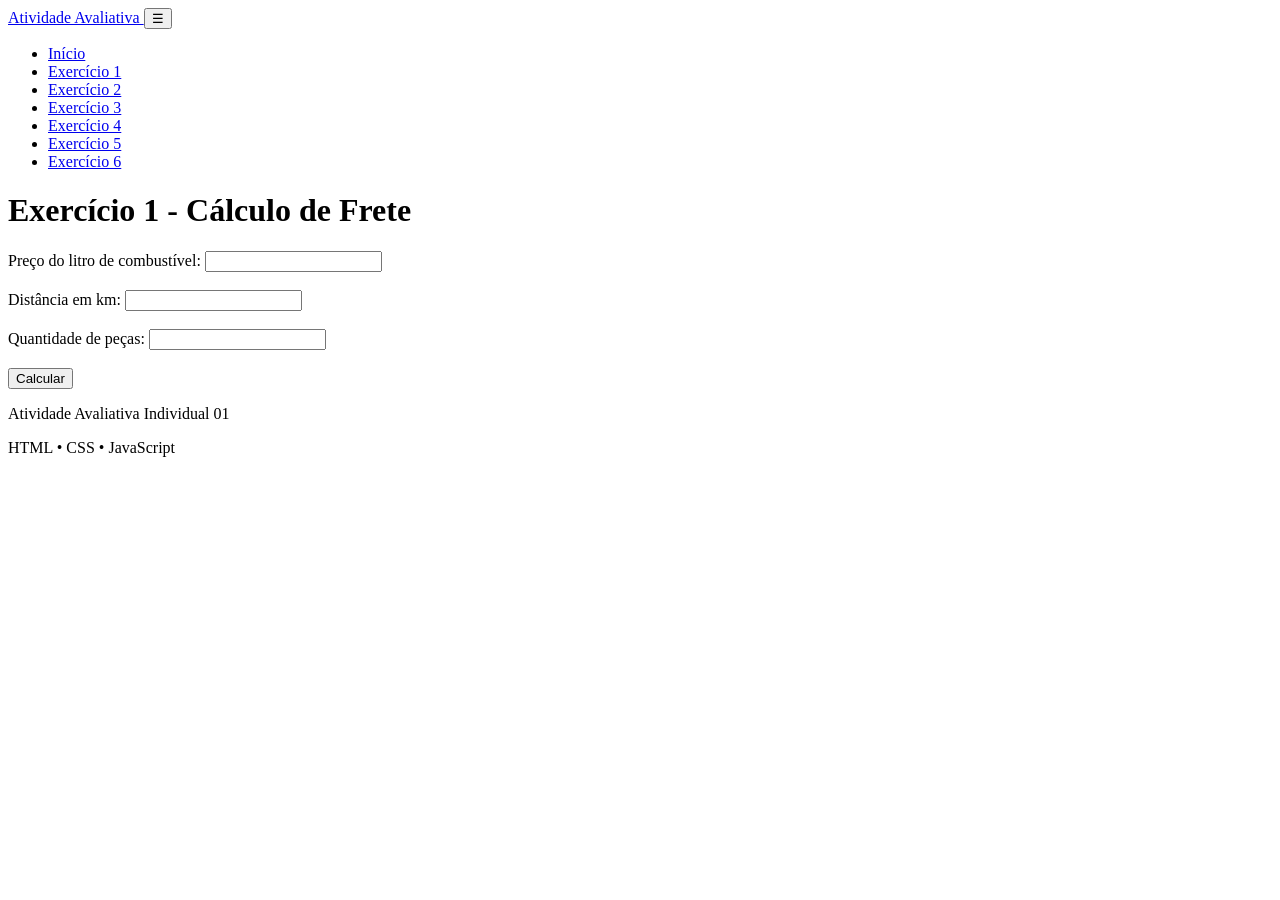
==== exercicio1.html @ a94d2b57 "add.2" ====
<!DOCTYPE html>
<html lang="en">

<head>
    <meta charset="UTF-8">
    <meta name="viewport" content="width=device-width, initial-scale=1.0">
    <title>Exercício 1</title>
</head>

<body>
    <h1>Exercício 1 - Cálculo de Frete</h1>

    <label for="precoCombustivel">
        Preço do litro de combustível:
    </label>

    <input type="number" id="precoCombustivel">

    <br><br>

    <label for="distancia">
        Distância em km:
    </label>

    <input type="number" id="distancia">

    <br><br>

    <label for="quantidadePecas">
        Quantidade de peças:
    </label>

    <input type="number" id="quantidadePecas">

    <br><br>

    <button id="calcular">
        Calcular
    </button>

    <p id="resultado"></p>

    <script src="js/layout.js"></script>
    <script src="js/exercicio1.js"></script>
</body>

</html>
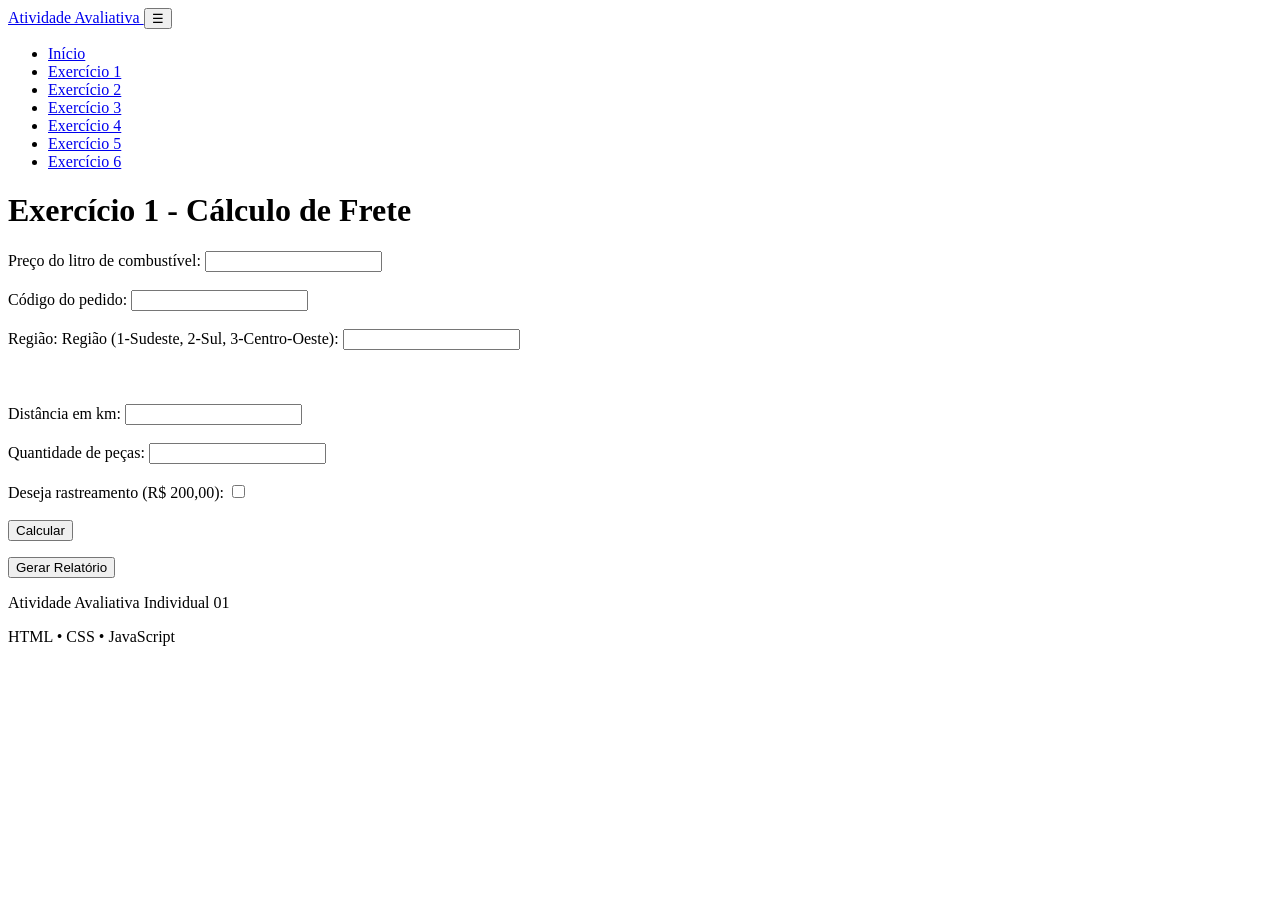
==== commit 58f6c43d: "add.3" ====
--- a/exercicio1.html
+++ b/exercicio1.html
@@ -1,47 +1,97 @@
 <!DOCTYPE html>
-<html lang="en">
+<html lang="pt-BR">
 
 <head>
     <meta charset="UTF-8">
     <meta name="viewport" content="width=device-width, initial-scale=1.0">
-    <title>Exercício 1</title>
+
+    <title>Exercício 1 - Cálculo de Frete</title>
+
+    <link rel="stylesheet" href="css/style.css">
 </head>
 
 <body>
-    <h1>Exercício 1 - Cálculo de Frete</h1>
 
-    <label for="precoCombustivel">
-        Preço do litro de combustível:
-    </label>
+    <main>
 
-    <input type="number" id="precoCombustivel">
+        <h1>Exercício 1 - Cálculo de Frete</h1>
 
-    <br><br>
+        <label for="precoCombustivel">
+            Preço do litro de combustível:
+        </label>
 
-    <label for="distancia">
-        Distância em km:
-    </label>
+        <input type="number" id="precoCombustivel" step="0.01">
 
-    <input type="number" id="distancia">
+        <br><br>
 
-    <br><br>
+        <label for="codigoPedido">
+            Código do pedido:
+        </label>
 
-    <label for="quantidadePecas">
-        Quantidade de peças:
-    </label>
+        <input type="text" id="codigoPedido">
 
-    <input type="number" id="quantidadePecas">
+        <br><br>
 
-    <br><br>
 
-    <button id="calcular">
-        Calcular
-    </button>
+        <label for="regiao">
+            Região:
+        </label>
 
-    <p id="resultado"></p>
+        <label for="regiao">
+            Região (1-Sudeste, 2-Sul, 3-Centro-Oeste):
+        </label>
+
+        <input type="number" id="regiao">
+
+        <br><br>
+
+        <br><br>
+
+
+        <label for="distancia">
+            Distância em km:
+        </label>
+
+        <input type="number" id="distancia">
+
+        <br><br>
+
+
+        <label for="quantidadePecas">
+            Quantidade de peças:
+        </label>
+
+        <input type="number" id="quantidadePecas">
+
+        <br><br>
+
+        <label for="rastreamento">
+            Deseja rastreamento (R$ 200,00):
+        </label>
+
+        <input type="checkbox" id="rastreamento">
+
+        <br><br>
+
+
+        <button id="calcular">
+            Calcular
+        </button>
+
+        <p id="resultado"></p>
+
+        <button id="gerarRelatorio">
+            Gerar Relatório
+        </button>
+
+        <div id="relatorio"></div>
+
+    </main>
+
 
     <script src="js/layout.js"></script>
     <script src="js/exercicio1.js"></script>
+
 </body>
 
 </html>
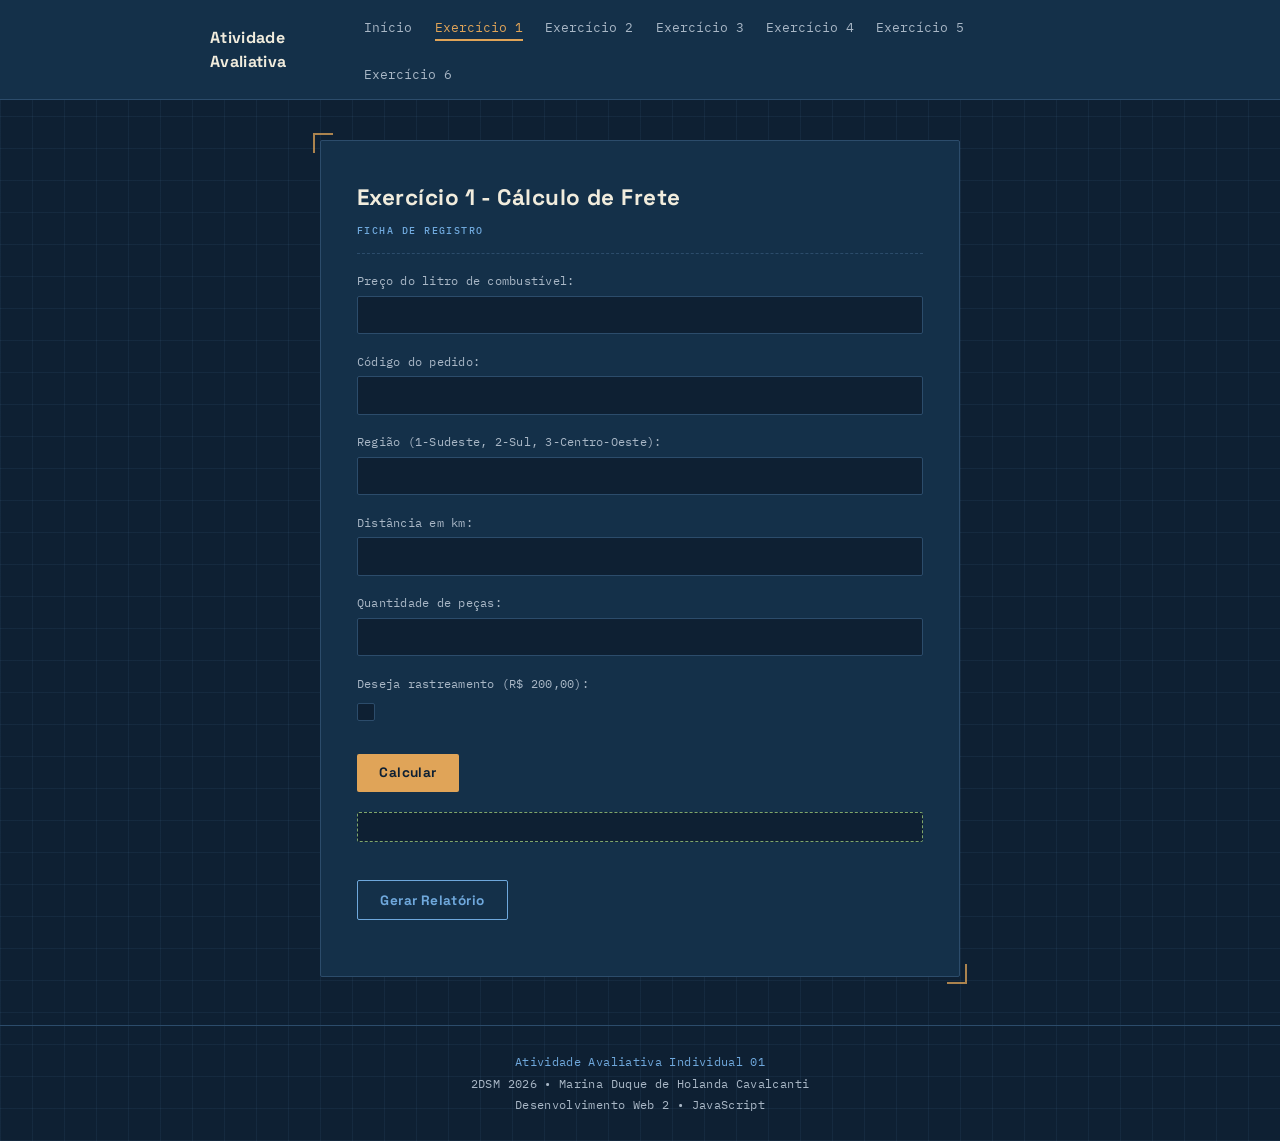
==== commit 4d9651ff: "add.6" ====
--- a/exercicio1.html
+++ b/exercicio1.html
@@ -1,97 +1,47 @@
 <!DOCTYPE html>
 <html lang="pt-BR">
-
 <head>
     <meta charset="UTF-8">
     <meta name="viewport" content="width=device-width, initial-scale=1.0">
-
     <title>Exercício 1 - Cálculo de Frete</title>
-
     <link rel="stylesheet" href="css/style.css">
 </head>
-
 <body>
-
     <main>
-
         <h1>Exercício 1 - Cálculo de Frete</h1>
 
-        <label for="precoCombustivel">
-            Preço do litro de combustível:
-        </label>
-
+        <label for="precoCombustivel">Preço do litro de combustível:</label>
         <input type="number" id="precoCombustivel" step="0.01">
-
         <br><br>
 
-        <label for="codigoPedido">
-            Código do pedido:
-        </label>
-
-        <input type="text" id="codigoPedido">
-
+        <label for="codigoPedido">Código do pedido:</label>
+        <input type="text" id="codigoPedido" autocomplete="off">
         <br><br>
 
-
-        <label for="regiao">
-            Região:
-        </label>
-
-        <label for="regiao">
-            Região (1-Sudeste, 2-Sul, 3-Centro-Oeste):
-        </label>
-
+        <label for="regiao">Região (1-Sudeste, 2-Sul, 3-Centro-Oeste):</label>
         <input type="number" id="regiao">
-
         <br><br>
 
+        <label for="distancia">Distância em km:</label>
+        <input type="number" id="distancia">
         <br><br>
 
-
-        <label for="distancia">
-            Distância em km:
-        </label>
-
-        <input type="number" id="distancia">
-
+        <label for="quantidadePecas">Quantidade de peças:</label>
+        <input type="number" id="quantidadePecas">
         <br><br>
 
-
-        <label for="quantidadePecas">
-            Quantidade de peças:
-        </label>
-
-        <input type="number" id="quantidadePecas">
-
+        <label for="rastreamento">Deseja rastreamento (R$ 200,00):</label>
+        <input type="checkbox" id="rastreamento">
         <br><br>
 
-        <label for="rastreamento">
-            Deseja rastreamento (R$ 200,00):
-        </label>
-
-        <input type="checkbox" id="rastreamento">
-
-        <br><br>
-
-
-        <button id="calcular">
-            Calcular
-        </button>
-
+        <button id="calcular">Calcular</button>
         <p id="resultado"></p>
 
-        <button id="gerarRelatorio">
-            Gerar Relatório
-        </button>
-
+        <button id="gerarRelatorio">Gerar Relatório</button>
         <div id="relatorio"></div>
-
     </main>
-
 
     <script src="js/layout.js"></script>
     <script src="js/exercicio1.js"></script>
-
 </body>
-
 </html>
--- a/css/style.css
+++ b/css/style.css
@@ -0,0 +1,493 @@
+@import url('https://fonts.googleapis.com/css2?family=Space+Grotesk:wght@500;700&family=IBM+Plex+Sans:wght@400;500;600&family=IBM+Plex+Mono:wght@400;500;600&display=swap');
+
+:root {
+    --azul-marinho: #0e2033;
+    --linha-grade: rgba(111, 168, 220, 0.07);
+    --azul-painel: #143049;
+    --azul-borda: #2c4c6b;
+    --branco-papel: #f1ecdd;
+    --bege-texto: #e7e2d2;
+    --cinza-azulado: #a9b7c6;
+    --dourado: #e0a458;
+    --azul-claro: #6fa8dc;
+    --vermelho-queimado: #c1584b;
+    --verde-oliva: #7fa66b;
+
+    --fonte-titulo: 'Space Grotesk', sans-serif;
+    --fonte-texto: 'IBM Plex Sans', sans-serif;
+    --fonte-dados: 'IBM Plex Mono', monospace;
+}
+
+* {
+    box-sizing: border-box;
+}
+
+@media (prefers-reduced-motion: reduce) {
+    * {
+        animation: none !important;
+        transition: none !important;
+    }
+}
+
+body {
+    margin: 0;
+    padding: 0;
+    min-height: 100vh;
+    background-color: var(--azul-marinho);
+    background-image:
+        repeating-linear-gradient(0deg, var(--linha-grade) 0, var(--linha-grade) 1px, transparent 1px, transparent 32px),
+        repeating-linear-gradient(90deg, var(--linha-grade) 0, var(--linha-grade) 1px, transparent 1px, transparent 32px);
+    color: var(--bege-texto);
+    font-family: var(--fonte-texto);
+    line-height: 1.5;
+    -webkit-font-smoothing: antialiased;
+}
+
+/* cartão central com marcas de canto */
+main {
+    position: relative;
+    width: min(640px, 100% - 2.5rem);
+    margin: 0 auto 3rem;
+    padding: 2.5rem 2.25rem;
+    background: var(--azul-painel);
+    border: 1px solid var(--azul-borda);
+    border-radius: 2px;
+}
+
+main::before,
+main::after {
+    content: "";
+    position: absolute;
+    width: 18px;
+    height: 18px;
+    border: 2px solid var(--dourado);
+    opacity: 0.75;
+}
+
+main::before {
+    top: -8px;
+    left: -8px;
+    border-right: none;
+    border-bottom: none;
+}
+
+main::after {
+    bottom: -8px;
+    right: -8px;
+    border-left: none;
+    border-top: none;
+}
+
+h1 {
+    font-family: var(--fonte-titulo);
+    font-weight: 700;
+    font-size: 1.4rem;
+    letter-spacing: 0.02em;
+    color: var(--branco-papel);
+    margin: 0 0 0.35rem;
+    padding-bottom: 0.9rem;
+    border-bottom: 1px dashed var(--azul-borda);
+}
+
+h1::after {
+    content: "FICHA DE REGISTRO";
+    display: block;
+    font-family: var(--fonte-dados);
+    font-size: 0.65rem;
+    font-weight: 500;
+    letter-spacing: 0.14em;
+    color: var(--azul-claro);
+    margin-top: 0.5rem;
+}
+
+h3, h4 {
+    font-family: var(--fonte-titulo);
+    color: var(--branco-papel);
+    margin: 1.5rem 0 0.75rem;
+}
+
+h3 {
+    font-size: 1.05rem;
+    padding-top: 1rem;
+    border-top: 1px dashed var(--azul-borda);
+}
+
+h3:first-child {
+    border-top: none;
+    padding-top: 0;
+}
+
+h4 {
+    font-size: 0.85rem;
+    color: var(--azul-claro);
+    text-transform: uppercase;
+    letter-spacing: 0.08em;
+}
+
+hr {
+    border: none;
+    border-top: 1px dashed var(--azul-borda);
+    margin: 1.75rem 0;
+}
+
+label {
+    display: block;
+    font-family: var(--fonte-dados);
+    font-size: 0.78rem;
+    color: var(--cinza-azulado);
+    letter-spacing: 0.02em;
+    margin-top: 1.1rem;
+    margin-bottom: 0.35rem;
+}
+
+/* ajusta o espaço deixado pelos <br><br> do HTML */
+main br {
+    display: block;
+    content: "";
+    margin-top: 0.15rem;
+}
+
+input[type="text"],
+input[type="number"] {
+    width: 100%;
+    padding: 0.55rem 0.7rem;
+    background: var(--azul-marinho);
+    border: 1px solid var(--azul-borda);
+    border-radius: 2px;
+    color: var(--branco-papel);
+    font-family: var(--fonte-dados);
+    font-size: 0.9rem;
+    transition: border-color 0.15s ease;
+}
+
+input[type="text"]:focus,
+input[type="number"]:focus {
+    outline: none;
+    border-color: var(--azul-claro);
+}
+
+/* setinhas do input numérico */
+input[type="number"] {
+    -moz-appearance: textfield;
+}
+
+input[type="number"]::-webkit-outer-spin-button,
+input[type="number"]::-webkit-inner-spin-button {
+    -webkit-appearance: none;
+    margin: 0;
+}
+
+input[type="checkbox"] {
+    appearance: none;
+    -webkit-appearance: none;
+    width: 1.15rem;
+    height: 1.15rem;
+    margin: 0.3rem 0 0;
+    background: var(--azul-marinho);
+    border: 1px solid var(--azul-borda);
+    border-radius: 2px;
+    cursor: pointer;
+    position: relative;
+    transition: background 0.15s ease, border-color 0.15s ease;
+}
+
+input[type="checkbox"]:hover {
+    border-color: var(--azul-claro);
+}
+
+input[type="checkbox"]:checked {
+    background: var(--dourado);
+    border-color: var(--dourado);
+}
+
+input[type="checkbox"]:checked::after {
+    content: "";
+    position: absolute;
+    left: 4px;
+    top: 1px;
+    width: 4px;
+    height: 8px;
+    border: solid var(--azul-marinho);
+    border-width: 0 2px 2px 0;
+    transform: rotate(45deg);
+}
+
+input:focus-visible,
+button:focus-visible {
+    outline: 2px solid var(--azul-claro);
+    outline-offset: 2px;
+}
+
+button {
+    font-family: var(--fonte-titulo);
+    font-weight: 700;
+    font-size: 0.85rem;
+    letter-spacing: 0.03em;
+    padding: 0.65rem 1.4rem;
+    margin-top: 1.5rem;
+    margin-right: 0.6rem;
+    background: var(--dourado);
+    color: var(--azul-marinho);
+    border: none;
+    border-radius: 2px;
+    cursor: pointer;
+    transition: transform 0.1s ease, background 0.15s ease;
+}
+
+button:hover {
+    background: #eab876;
+}
+
+button:active {
+    transform: translateY(1px);
+}
+
+#gerarRelatorio {
+    background: transparent;
+    color: var(--azul-claro);
+    border: 1px solid var(--azul-claro);
+}
+
+#gerarRelatorio:hover {
+    background: rgba(111, 168, 220, 0.1);
+}
+
+/* caixa de resultado com etiqueta "registrado" */
+#resultado {
+    position: relative;
+    margin-top: 1.25rem;
+    padding: 0.9rem 1rem;
+    background: var(--azul-marinho);
+    border: 1px dashed var(--verde-oliva);
+    border-radius: 2px;
+    font-family: var(--fonte-dados);
+    font-size: 0.88rem;
+    color: var(--branco-papel);
+    min-height: 1.2rem;
+}
+
+#resultado:not(:empty)::before {
+    content: "REGISTRADO";
+    display: inline-block;
+    font-family: var(--fonte-dados);
+    font-size: 0.6rem;
+    font-weight: 600;
+    letter-spacing: 0.12em;
+    color: var(--verde-oliva);
+    border: 1px solid var(--verde-oliva);
+    padding: 0.1rem 0.4rem;
+    margin-right: 0.6rem;
+    transform: rotate(-2deg);
+}
+
+#relatorio {
+    margin-top: 1rem;
+    font-family: var(--fonte-dados);
+    font-size: 0.85rem;
+}
+
+#relatorio p {
+    margin: 0.4rem 0;
+    padding: 0.5rem 0.7rem;
+    background: var(--azul-marinho);
+    border-left: 2px solid var(--azul-borda);
+}
+
+/* ===== navbar ===== */
+
+.navbar {
+    background: var(--azul-painel);
+    border-bottom: 1px solid var(--azul-borda);
+    margin-bottom: 2.5rem;
+}
+
+.navbar-container {
+    max-width: 900px;
+    margin: 0 auto;
+    padding: 0.9rem 1.25rem;
+    display: flex;
+    align-items: center;
+    justify-content: space-between;
+}
+
+.logo {
+    font-family: var(--fonte-titulo);
+    font-weight: 700;
+    font-size: 1rem;
+    letter-spacing: 0.02em;
+    color: var(--branco-papel);
+    text-decoration: none;
+}
+
+.nav-links {
+    list-style: none;
+    display: flex;
+    flex-wrap: wrap;
+    gap: 1.4rem;
+    margin: 0;
+    padding: 0;
+}
+
+.nav-links a {
+    font-family: var(--fonte-dados);
+    font-size: 0.8rem;
+    color: var(--cinza-azulado);
+    text-decoration: none;
+    padding-bottom: 3px;
+    border-bottom: 2px solid transparent;
+    transition: color 0.15s ease, border-color 0.15s ease;
+}
+
+.nav-links a:hover {
+    color: var(--branco-papel);
+}
+
+.nav-links a.active {
+    color: var(--dourado);
+    border-bottom-color: var(--dourado);
+}
+
+.menu-toggle {
+    display: none;
+    background: none;
+    border: 1px solid var(--azul-borda);
+    color: var(--branco-papel);
+    font-size: 1.1rem;
+    padding: 0.3rem 0.6rem;
+    margin: 0;
+    cursor: pointer;
+}
+
+.menu-toggle:hover {
+    background: none;
+}
+
+/* ===== footer ===== */
+
+footer {
+    margin-top: 3rem;
+    border-top: 1px solid var(--azul-borda);
+}
+
+.footer-container {
+    max-width: 640px;
+    margin: 0 auto;
+    padding: 1.5rem 1.25rem;
+    text-align: center;
+}
+
+.footer-container p {
+    margin: 0.2rem 0;
+    font-family: var(--fonte-dados);
+    font-size: 0.75rem;
+    color: var(--cinza-azulado);
+    letter-spacing: 0.03em;
+}
+
+.footer-container p:first-child {
+    color: var(--azul-claro);
+}
+
+/* ===== página inicial (index) ===== */
+
+main.home {
+    width: min(960px, 100% - 2.5rem);
+}
+
+main.home h1::after {
+    content: "PAINEL DE EXERCÍCIOS";
+}
+
+.intro {
+    font-family: var(--fonte-texto);
+    font-size: 0.92rem;
+    color: var(--cinza-azulado);
+    max-width: 60ch;
+    margin: 1rem 0 0;
+}
+
+.grid-exercicios {
+    display: grid;
+    grid-template-columns: repeat(auto-fit, minmax(220px, 1fr));
+    gap: 1rem;
+    margin-top: 2rem;
+}
+
+.card-exercicio {
+    display: flex;
+    flex-direction: column;
+    gap: 0.5rem;
+    padding: 1.25rem;
+    background: var(--azul-marinho);
+    border: 1px solid var(--azul-borda);
+    border-radius: 2px;
+    text-decoration: none;
+    color: var(--bege-texto);
+    transition: border-color 0.15s ease, transform 0.1s ease;
+}
+
+.card-exercicio:hover {
+    border-color: var(--dourado);
+    transform: translateY(-2px);
+}
+
+.card-exercicio .numero {
+    font-family: var(--fonte-dados);
+    font-size: 0.72rem;
+    letter-spacing: 0.12em;
+    color: var(--dourado);
+}
+
+.card-exercicio h3 {
+    margin: 0;
+    padding: 0;
+    border: none;
+    font-size: 1rem;
+}
+
+.card-exercicio p {
+    margin: 0;
+    font-family: var(--fonte-texto);
+    font-size: 0.82rem;
+    line-height: 1.45;
+    color: var(--cinza-azulado);
+}
+
+
+
+@media (max-width: 640px) {
+    .menu-toggle {
+        display: block;
+    }
+
+    .nav-links {
+        display: none;
+        width: 100%;
+        flex-direction: column;
+        gap: 0.9rem;
+        margin-top: 0.9rem;
+    }
+
+    .nav-links.active {
+        display: flex;
+    }
+
+    .navbar-container {
+        flex-wrap: wrap;
+    }
+}
+
+@media (max-width: 480px) {
+    body {
+        padding: 0 0 2rem;
+    }
+
+    main {
+        padding: 1.75rem 1.25rem;
+    }
+
+    button {
+        width: 100%;
+        margin-right: 0;
+    }
+}
